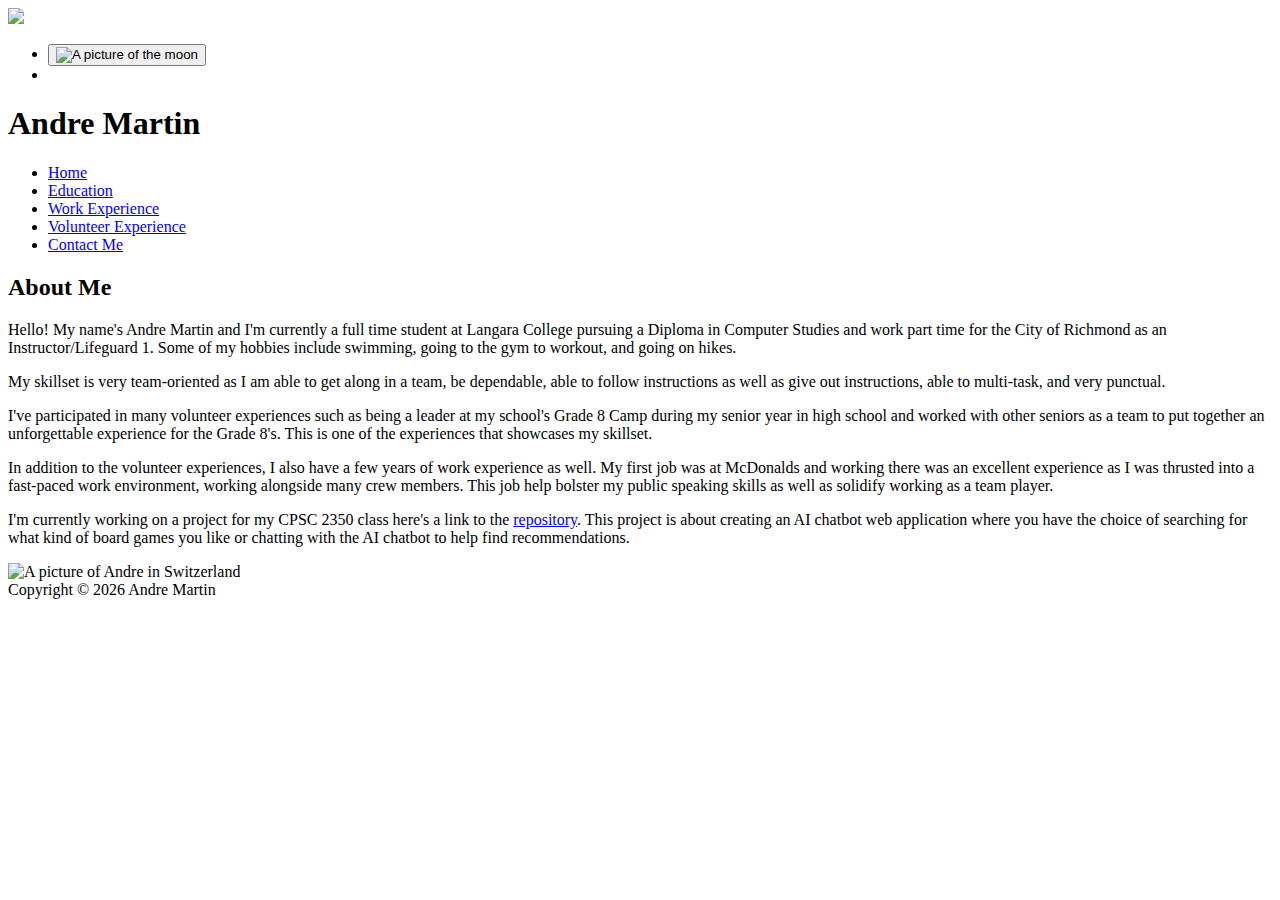
==== index.html @ 0eef45a4 "Added HTML files" ====
<!DOCTYPE html>
<html lang="en">
	<head>
		<title>Andre Martin Resume</title>
		<meta charset="UTF-8">
		<link rel="stylesheet" type="text/css" href="CSS/index.css">
		<link rel="icon" type="image/x-icon" href="Images/favicon.ico">
		<meta name="viewport" content="width=device-width, initial-scale=1.0">
		<meta name="description" content="Info about Andre Martin!">
		<meta name="keywords" content="andre, martin, Andre, Martin, about, me">
		<script src="resume.js" async defer></script>
	</head>
	<body>
		<div id="wrapper">
			<div id="todays_date">
				<img src="Images/favicon.ico"><p id="today"></p>
			</div>
			<div id="dark">
				<ul>
					<li><button id="darkMode"><img src="Images/dark_mode.png" alt="A picture of the moon"></button></li>
					<li><button id="lightMode" hidden><img src="Images/light_mode.png" alt="A picture of the sun"></button></li>
				</ul>
			</div>
			<header>
				<h1>Andre Martin</h1>
			</header>
			<nav>
				<ul>
					<li class="li"><a class="active" href="index.html">Home</a></li>
					<li class="li"><a href="education.html">Education</a></li>
					<li class="li"><a href="work.html">Work Experience</a></li>
					<li class="li"><a href="volunteer.html">Volunteer Experience</a></li>
					<li class="li"><a href="contact.html">Contact Me</a></li>
				</ul>
			</nav>
			<main>
				<h2>About Me</h2>
				<p>
					Hello! My name's Andre Martin and I'm currently a full time student at Langara College pursuing a Diploma in Computer Studies and work part time for the City of Richmond as an Instructor/Lifeguard 1. Some of my hobbies
					include swimming, going to the gym to workout, and going on hikes.
				</p>
				<p>
					My skillset is very team-oriented as I am able to get along in a team, be dependable, able to follow instructions as well as give out instructions, able to multi-task, and very punctual.
				</p>
				<p>
					I've participated in many volunteer experiences such as being a leader at my school's Grade 8 Camp during my senior year in high school and worked with other seniors as a team to put together an unforgettable experience
					for the Grade 8's. This is one of the experiences that showcases my skillset.
				</p>
				<p>
					In addition to the volunteer experiences, I also have a few years of work experience as well. My first job was at McDonalds and working there was an excellent experience as I was thrusted into a fast-paced work
					environment, working alongside many crew members. This job help bolster my public speaking skills as well as solidify working as a team player.
				</p>
				<p>
					I'm currently working on a project for my CPSC 2350 class here's a link to the <a href="https://github.com/Andre-Martin/GoodGame">repository</a>. This project is about creating an AI chatbot web application
					where you have the choice of searching for what kind of board games you like or chatting with the AI chatbot to help find recommendations.
				</p>
			</main>
			<aside>
				<img src="Images/index_image.jpg" alt="A picture of Andre in Switzerland">
			</aside>
			<footer>
				Copyright &copy; <script>document.write(new Date().getFullYear())</script> Andre Martin
			</footer>
		</div>
	</body>
</html>
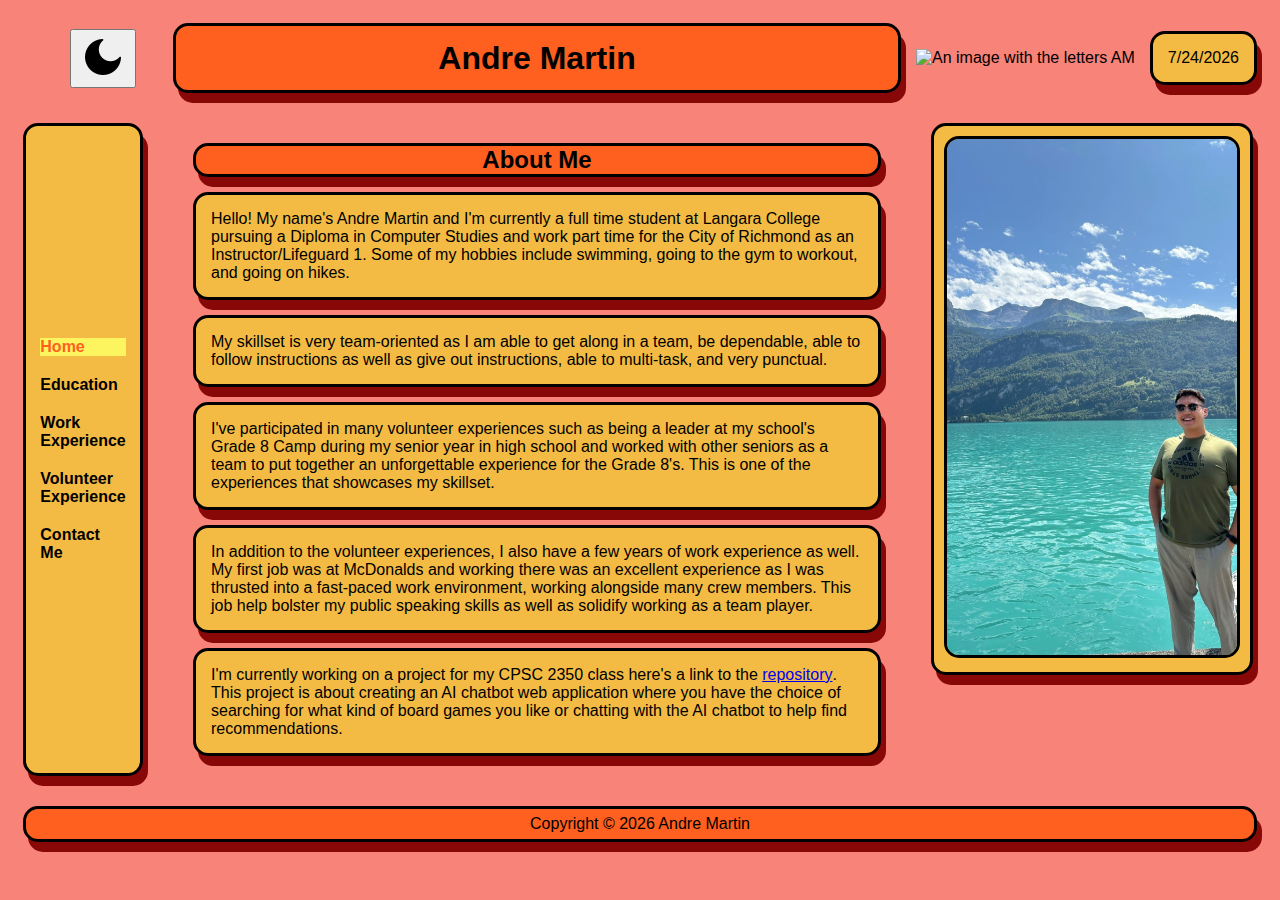
==== commit 7cca3293: "Added alt text to AM image" ====
--- a/index.html
+++ b/index.html
@@ -13,7 +13,7 @@
 	<body>
 		<div id="wrapper">
 			<div id="todays_date">
-				<img src="Images/favicon.ico"><p id="today"></p>
+				<img src="Images/favicon.ico" alt="An image with the letters AM"><p id="today"></p>
 			</div>
 			<div id="dark">
 				<ul>
--- a/CSS/index.css
+++ b/CSS/index.css
@@ -0,0 +1,316 @@
+* {
+    font-family: "Century Gothic Regular", Calibri, Tahoma, Arial, sans-serif;
+}
+
+body {
+    background-color: #F88379;
+    transition: background-color 800ms ease;
+}
+
+.dark_mode {
+    background-color: #121212;
+    transition: background-color 800ms ease;
+    color: white;
+}
+
+.dark_mode header {
+    box-shadow: 5px 10px #03DAC5;
+    background-color: #1F1B24;
+    transition: background-color 800ms ease;
+    transition: box-shadow 800ms ease;
+}
+
+.dark_mode footer {
+    box-shadow: 5px 10px #03DAC5;
+    background-color: #1F1B24;
+    transition: background-color 800ms ease;
+    transition: box-shadow 800ms ease;
+}
+
+.dark_mode nav {
+    box-shadow: 5px 10px #03DAC5;
+    background-color: #1F1B24;
+    transition: background-color 800ms ease;
+    transition: box-shadow 800ms ease;
+}
+
+.dark_mode nav a {
+    color: white;
+}
+
+.dark_mode nav li a.active {
+    background-color: #BB86FC;
+    transition: background-color 800ms ease;
+    color: white;
+}
+
+.dark_mode nav li a:hover:not(.active) {
+    background-color: #03DAC5;
+    color: white;
+}
+
+.dark_mode aside {
+    box-shadow: 5px 10px #03DAC5;
+    background-color: #1F1B24;
+    transition: background-color 800ms ease;
+    transition: box-shadow 800ms ease;
+}
+
+.dark_mode h2 {
+    box-shadow: 5px 10px #BB86FC;
+    background-color: #1F1B24;
+    transition: background-color 800ms ease;
+    transition: box-shadow 800ms ease;
+}
+
+.dark_mode p {
+    box-shadow: 5px 10px #BB86FC;
+    background-color: #1F1B24;
+    transition: background-color 800ms ease;
+    transition: box-shadow 800ms ease;
+}
+
+.dark_mode #todays_date p {
+    box-shadow: 5px 10px #03DAC5;
+    background-color: #1F1B24;
+    transition: background-color 800ms ease;
+    transition: box-shadow 800ms ease;
+}
+
+.dark_mode video {
+    box-shadow: 5px 10px #BB86FC;
+    background-color: #1F1B24;
+    transition: background-color 800ms ease;
+    transition: box-shadow 800ms ease;
+}
+
+#wrapper {
+    display: grid;
+    grid-template-columns: 150px 1fr;
+    grid-template-rows: 100px auto 50px;
+    grid-template-areas: "dark header todays_date"
+                         "nav main aside"   
+                         "footer footer footer";
+}
+
+#todays_date {
+    grid-area: todays_date;
+    display: flex;
+    justify-content: right;
+    align-items: center;
+}
+
+#dark {
+    grid-area: dark;
+    display: flex;
+    justify-content: center;
+    align-items: center;
+}
+
+#dark ul {
+    list-style-type: none;
+}
+
+header {
+    grid-area: header;
+    display: flex;
+    align-items: center;
+    justify-content: center;
+    text-align: center;
+    border: solid;
+    border-radius: 15px;
+    margin: 15px;
+    box-shadow: 5px 10px #880808;
+    background-color: #FF5F1F;
+    transition: background-color 800ms ease;
+    transition: box-shadow 800ms ease;
+}
+
+footer {
+    grid-area: footer;
+    display: flex;
+    align-items: center;
+    justify-content: center;
+    text-align: center;
+    border: solid;
+    border-radius: 15px;
+    padding: 15px;
+    margin: 15px;
+    box-shadow: 5px 10px #880808;
+    background-color: #FF5F1F;
+    transition: background-color 800ms ease;
+    transition: box-shadow 800ms ease;
+}
+
+nav {
+    grid-area: nav;
+    display: flex;
+    justify-content: center;
+    align-content: center;
+    align-items: center;
+    border: solid;
+    border-radius: 15px;
+    margin: 15px;
+    padding: 15px;
+    box-shadow: 5px 10px #880808;
+    background-color: #F4BB44;
+    transition: background-color 800ms ease;
+    transition: box-shadow 800ms ease;
+    font-weight: bold;
+}
+
+nav ul { 
+    list-style-type: none;
+    margin: 0;
+    padding: 0;
+    width: max-content;
+}
+
+nav li a {
+    display: block;
+    color: black;
+    text-decoration: none;
+}
+
+nav li { 
+    padding: 10px;
+}
+
+nav a { 
+    text-decoration: none; 
+}
+
+nav li a.active {
+    background-color: #FCF55F;
+    transition: background-color 800ms ease;
+    color: #FF5F1F;
+}
+  
+nav li a:hover:not(.active) {
+    background-color: #FF5F1F;
+    color: white;
+}
+
+main {
+    grid-area: main;
+    padding: 20px;
+}
+
+video {
+    display: block;
+    margin-top: 15px;
+    padding: 10px;
+    margin-left: auto;
+    margin-right: auto;
+    width: fit-content;
+    height: fit-content;
+    background-color: #F4BB44;
+    box-shadow: 5px 10px #880808;
+    border: solid;
+    border-radius: 15px;
+    transition: background-color 800ms ease;
+    transition: box-shadow 800ms ease;
+}
+
+aside{
+    grid-area: aside;
+    padding: 10px;
+    margin: 15px;
+    border: solid;
+    border-radius: 15px;
+    box-shadow: 5px 10px #880808;
+    background-color: #F4BB44;
+    transition: background-color 800ms ease;
+    transition: box-shadow 800ms ease;
+    width: fit-content;
+    height: fit-content;
+}
+
+h2 {
+    text-align: center;
+    border: solid;
+    border-radius: 15px;
+    margin: 15px;
+    box-shadow: 5px 10px #880808;
+    transition: background-color 800ms ease;
+    transition: box-shadow 800ms ease;
+    background-color: #FF5F1F;
+}
+
+p {
+    border: solid;
+    border-radius: 15px;
+    margin: 15px;
+    padding: 15px;
+    box-shadow: 5px 10px #880808;
+    transition: background-color 800ms ease;
+    transition: box-shadow 800ms ease;
+    background-color: #F4BB44;
+    font-family: "Century Gothic SemiBold", "Century Gothic Regular", Calibri, Tahoma, Arial, sans-serif;
+}
+
+#todays_date p {
+    width: fit-content;
+}
+
+aside img {
+    border: solid;
+    border-radius: 15px;
+    width: 290px;
+}
+
+@media (max-width: 1024px) {
+    #wrapper {
+        grid-template-columns: auto;
+        grid-template-rows: auto;
+        grid-template-areas: "dark header todays_date"
+                             "nav nav nav"
+                             "main main main"
+                             "aside aside aside"
+                             "footer footer footer";
+    }
+    nav {
+        text-align: center;
+        justify-content: center;
+    }
+    nav li {
+        display: inline-block;
+    }
+    aside {
+        margin-left: auto;
+        margin-right: auto;
+    }
+}
+
+@media (max-width: 768px) {
+    #wrapper {
+        grid-template-columns: auto;
+        grid-template-rows: auto;
+        grid-template-areas: "dark todays_date"
+                             "header"
+                             "nav"   
+                             "main"
+                             "footer";
+    }
+    aside {
+        display: none;
+    }
+    video {
+        display: none;
+    }
+    nav {
+        padding: 0;
+    }
+    nav ul {
+        display: flex;
+        flex-direction: column;
+        margin: 0;
+        padding: 0;
+    }
+    nav li {
+        padding-top: 0.5em;
+        padding-bottom: 0.5em;
+        padding-left: 1em;
+        padding-right: 1em;
+    }
+}